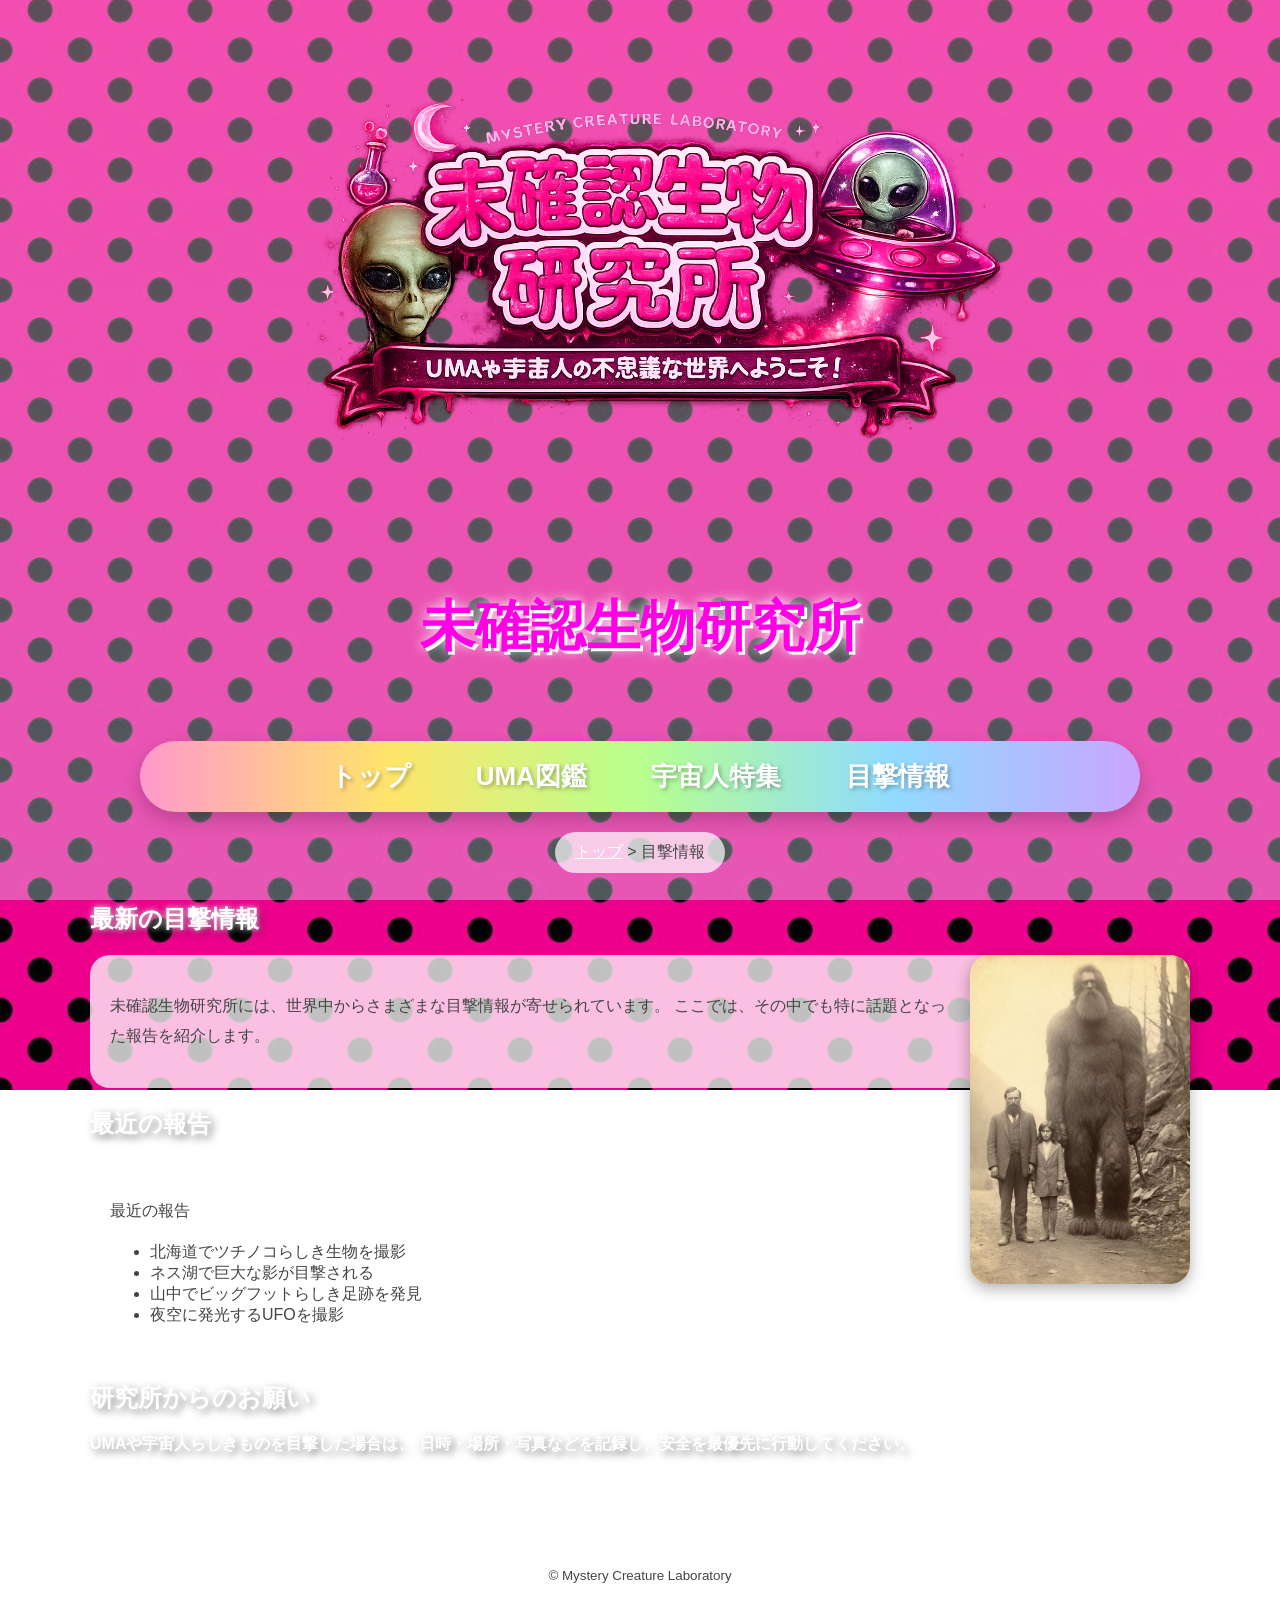
==== contents3.html @ 4890b100 "Add files via upload" ====
<!DOCTYPE html>
<html lang="ja">

<head>
<meta charset="UTF-8">
<title>目撃情報</title>
<link rel="stylesheet" href="css/mystyle.css">
<meta name="description" content="世界中のUMAや宇宙人、目撃情報を紹介する未確認生物研究所のWebサイトです。">

<meta name="viewport" content="width=device-width, initial-scale=1.0">
</head>

<body>

<header id="pagetop">
<img src="image/logo.png" alt="ロゴ" class="logo">
<h1>未確認生物研究所</h1>
</header>

<nav>
<ul>
<li><a href="index.html">トップ</a></li>
<li><a href="contents1.html">UMA図鑑</a></li>
<li><a href="contents2.html">宇宙人特集</a></li>
<li><a href="contents3.html">目撃情報</a></li>
</ul>
</nav>

<ul class="breadcrumb">
<li><a href="index.html">トップ</a></li>
<li>&gt;</li>
<li>目撃情報</li>
</ul>

<article class="page">

<h2>最新の目撃情報</h2>

<img src="image/report.jpg" alt="目撃情報" class="point-img">

<div class="textbox">
<p>
未確認生物研究所には、世界中からさまざまな目撃情報が寄せられています。
ここでは、その中でも特に話題となった報告を紹介します。
</p>
</div>

<h2>最近の報告</h2>

<div class="textbox">
<p>最近の報告</p>

<ul>
<li>北海道でツチノコらしき生物を撮影</li>
<li>ネス湖で巨大な影が目撃される</li>
<li>山中でビッグフットらしき足跡を発見</li>
<li>夜空に発光するUFOを撮影</li>
</ul>
</div>

<h2>研究所からのお願い</h2>

<h3>
UMAや宇宙人らしきものを目撃した場合は、
日時・場所・写真などを記録し、安全を最優先に行動してください。
</h3>

<p class="sentou">
<a href="#pagetop">▲このページの先頭へ戻る</a>
</p>

</article>

<footer>
<small>&copy; Mystery Creature Laboratory</small>
</footer>

</body>
</html>
---- css/mystyle.css ----
@charset "utf-8";

@font-face{
    font-family:"GenJyuu";
    src:url("../font/GenJyuuGothicX-Regular.ttf") format("truetype");
}


html{
    height:100%;
}

body{
    min-height:100%;
    margin:0;
    color:#444;
    font-family:"GenJyuu","Yu Gothic",sans-serif;

    background-image:
        linear-gradient(
            rgba(255,220,245,0.35),
            rgba(220,245,255,0.35)
        ),
        url("../image/background.jpg");

    background-size:cover;
    background-position:center;
    background-repeat:no-repeat;
    background-attachment:fixed;
}

header{
    background:none;
    text-align:center;
    padding:20px;
}

.logo{
    width:800px;
    max-width:100%;
    display:block;
    margin:auto;
}

header h1{
    font-size:55px;
    color:#ff00e6;
    text-shadow:
        3px 3px 0 white,
        0 0 12px white;
}


nav{
    width:90%;
    max-width:1000px;
    margin:20px auto;

    background:linear-gradient(
        to right,
        #ff99cc,
        #ffe56b,
        #b7ff8d,
        #8fdcff,
        #caa5ff
    );

    border-radius:50px;
    box-shadow:0 8px 20px rgba(0,0,0,.2);
}

nav ul{
    list-style:none;
    margin:0;
    padding:0;
    text-align:center;
}

nav li{
    display:inline-block;
    padding:18px 30px;
}

nav a{
    text-decoration:none;
    color:white;
    font-size:26px;
    font-weight:bold;
    text-shadow:2px 2px 4px rgba(0,0,0,.3);
}

a:link{
    color:white;
}

a:visited{
    color:#ff00ff;
}

a:hover{
    color:yellow;
}

a:active{
    color:red;
}


.breadcrumb{
    width:fit-content;
    margin:20px auto;
    padding:10px 20px;

    background:rgba(255,255,255,.7);

    border-radius:30px;
}

.breadcrumb li{
    display:inline;
}



article{
    width:90%;
    max-width:1100px;
    margin:30px auto;
}

article h1{
    text-align:center;
    font-size:55px;
    color:#ff1493;
    text-shadow:
        3px 3px 0 white,
        0 0 12px white;
}

.intro{
    font-size:20px;
    text-align:center;
}


.point{
    background: rgba(255,250,220,0.9);
    padding:25px;
    border-radius:25px;
    box-shadow:0 5px 15px rgba(0,0,0,0.15);
    overflow:hidden;
}

.uma{
    color:#ff1493;
    font-weight:bold;
}


section{
    background:rgba(255,255,255,.82);
    backdrop-filter:blur(8px);

    margin-top:30px;
    padding:30px;

    border-radius:30px;

    box-shadow:0 8px 20px rgba(0,0,0,.15);
}

h2{
    color:#ffffff;
    font-size:24px;
    font-weight:bold;

    text-shadow:
        0 0 6px #ffffff,
        3px 3px 8px rgba(0,0,0,.6);

    margin-bottom:20px;
}

h3{
    color:#ffffff;
    font-size:16px;
    font-weight:bold;

    text-shadow:
        0 0 6px #ffffff,
        3px 3px 8px rgba(0,0,0,.6);

    margin-bottom:20px;
}

p{
    line-height:1.9;
}


.umaimage{
    width:450px;
    max-width:100%;
    display:block;
    margin:20px auto;
}

.point-img{
    float:right;
    width:220px;
    margin-left:20px;
    margin-bottom:10px;
    border-radius:20px;
    box-shadow:0 5px 15px rgba(0,0,0,.3);
}

.uma-list{
    list-style-image:url("../image/star.png");
}


.sentou{
    clear:both;
    text-align:right;
}


footer{
    background:rgba(255,255,255,.8);
    text-align:center;
    padding:20px;
    margin-top:40px;
}


@media(max-width:959px){

    nav li{
        display:block;
        padding:15px;
    }

    nav a{
        font-size:20px;
    }

    article h1{
        font-size:38px;
    }

    h2{
        font-size:28px;
    }

    .point-img{
        float:none;
        display:block;
        width:100%;
        margin:auto;
    }
}

.textbox{
    background:rgba(255,255,255,0.75);
    padding:20px;
    border-radius:20px;
    margin:20px 0;
}

.umaimage{
    width:300px;
    max-width:100%;
    display:block;
    margin:20px auto;
}


@media print{

body{
    background:white;
    color:black;
}

nav,
footer{
    display:none;
}

section{
    box-shadow:none;
    background:white;
}

}
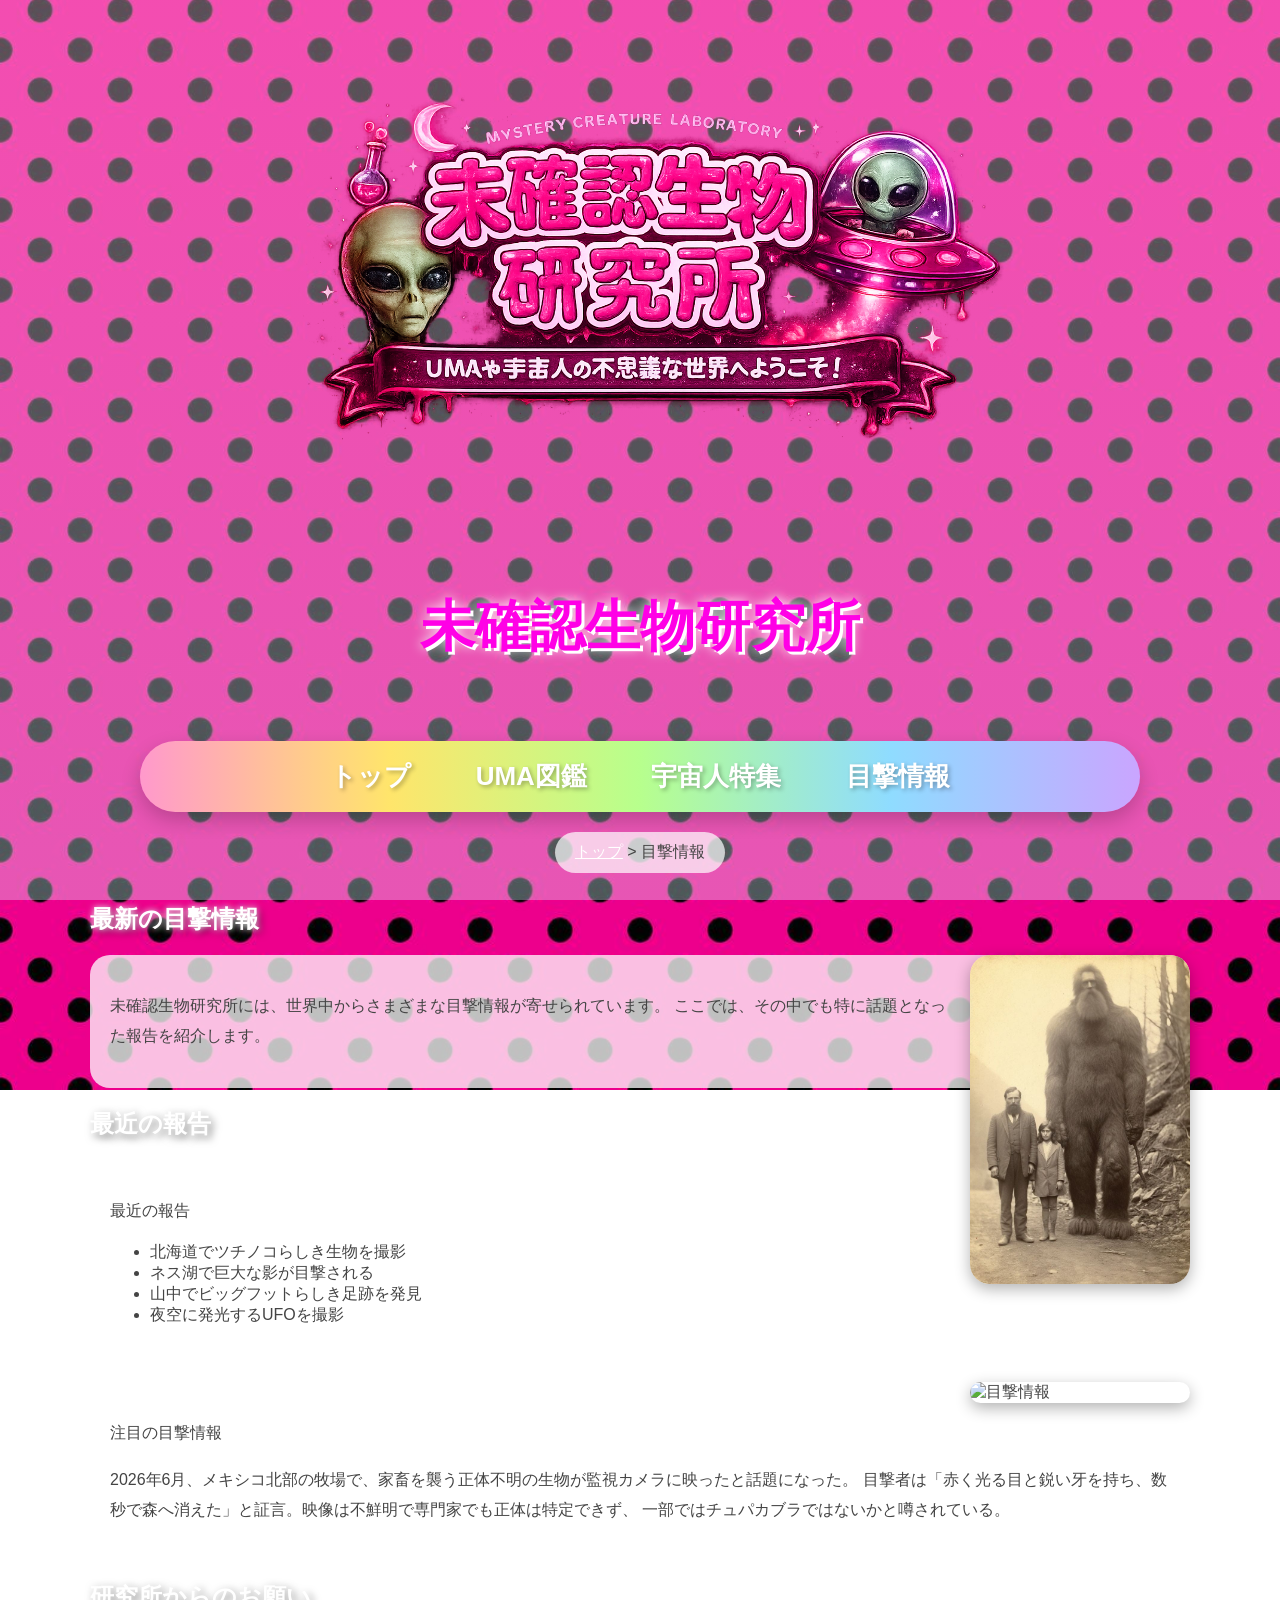
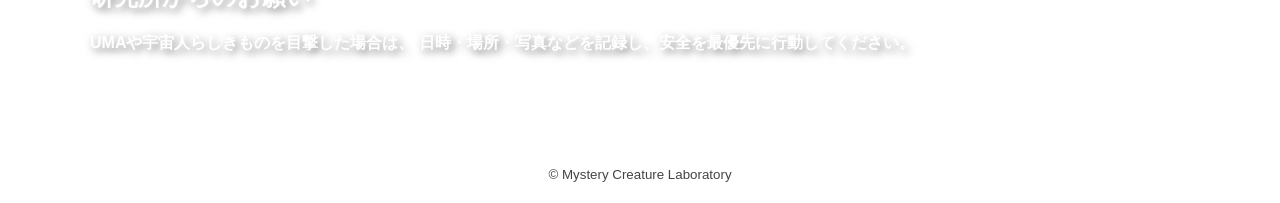
==== commit ca7a0534: "Add files via upload" ====
--- a/contents3.html
+++ b/contents3.html
@@ -58,6 +58,17 @@
 </ul>
 </div>
 
+<img src="image/チュパカブラ.png" alt="目撃情報" class="point-img">
+
+<div class="textbox">
+<p>注目の目撃情報</p>
+<p>
+2026年6月、メキシコ北部の牧場で、家畜を襲う正体不明の生物が監視カメラに映ったと話題になった。
+目撃者は「赤く光る目と鋭い牙を持ち、数秒で森へ消えた」と証言。映像は不鮮明で専門家でも正体は特定できず、
+一部ではチュパカブラではないかと噂されている。
+</p>
+</div>
+
 <h2>研究所からのお願い</h2>
 
 <h3>
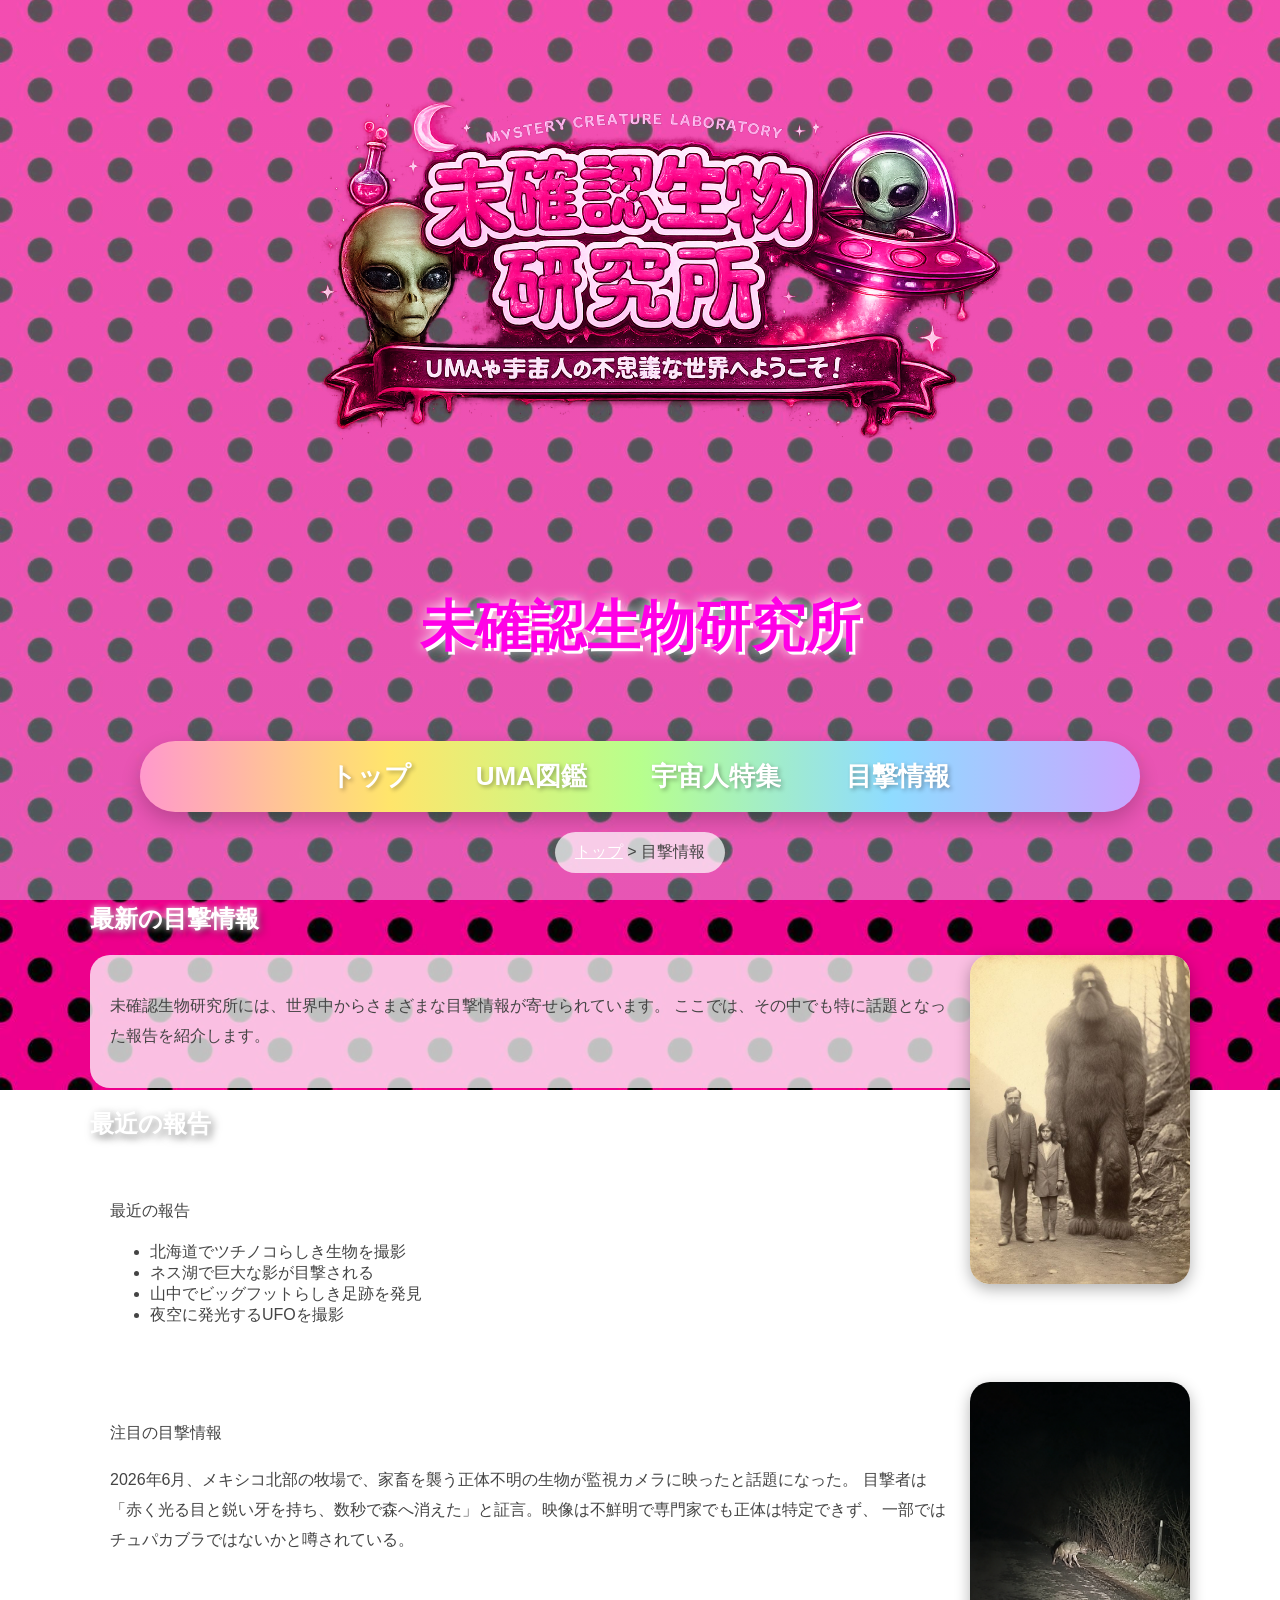
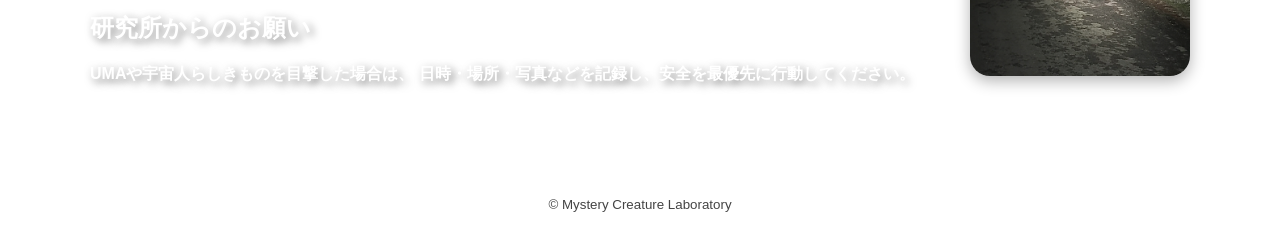
==== commit 23bb3d63: "Add files via upload" ====
--- a/contents3.html
+++ b/contents3.html
@@ -58,7 +58,7 @@
 </ul>
 </div>
 
-<img src="image/チュパカブラ.png" alt="目撃情報" class="point-img">
+<img src="image/uma4.png" alt="目撃情報" class="point-img">
 
 <div class="textbox">
 <p>注目の目撃情報</p>
